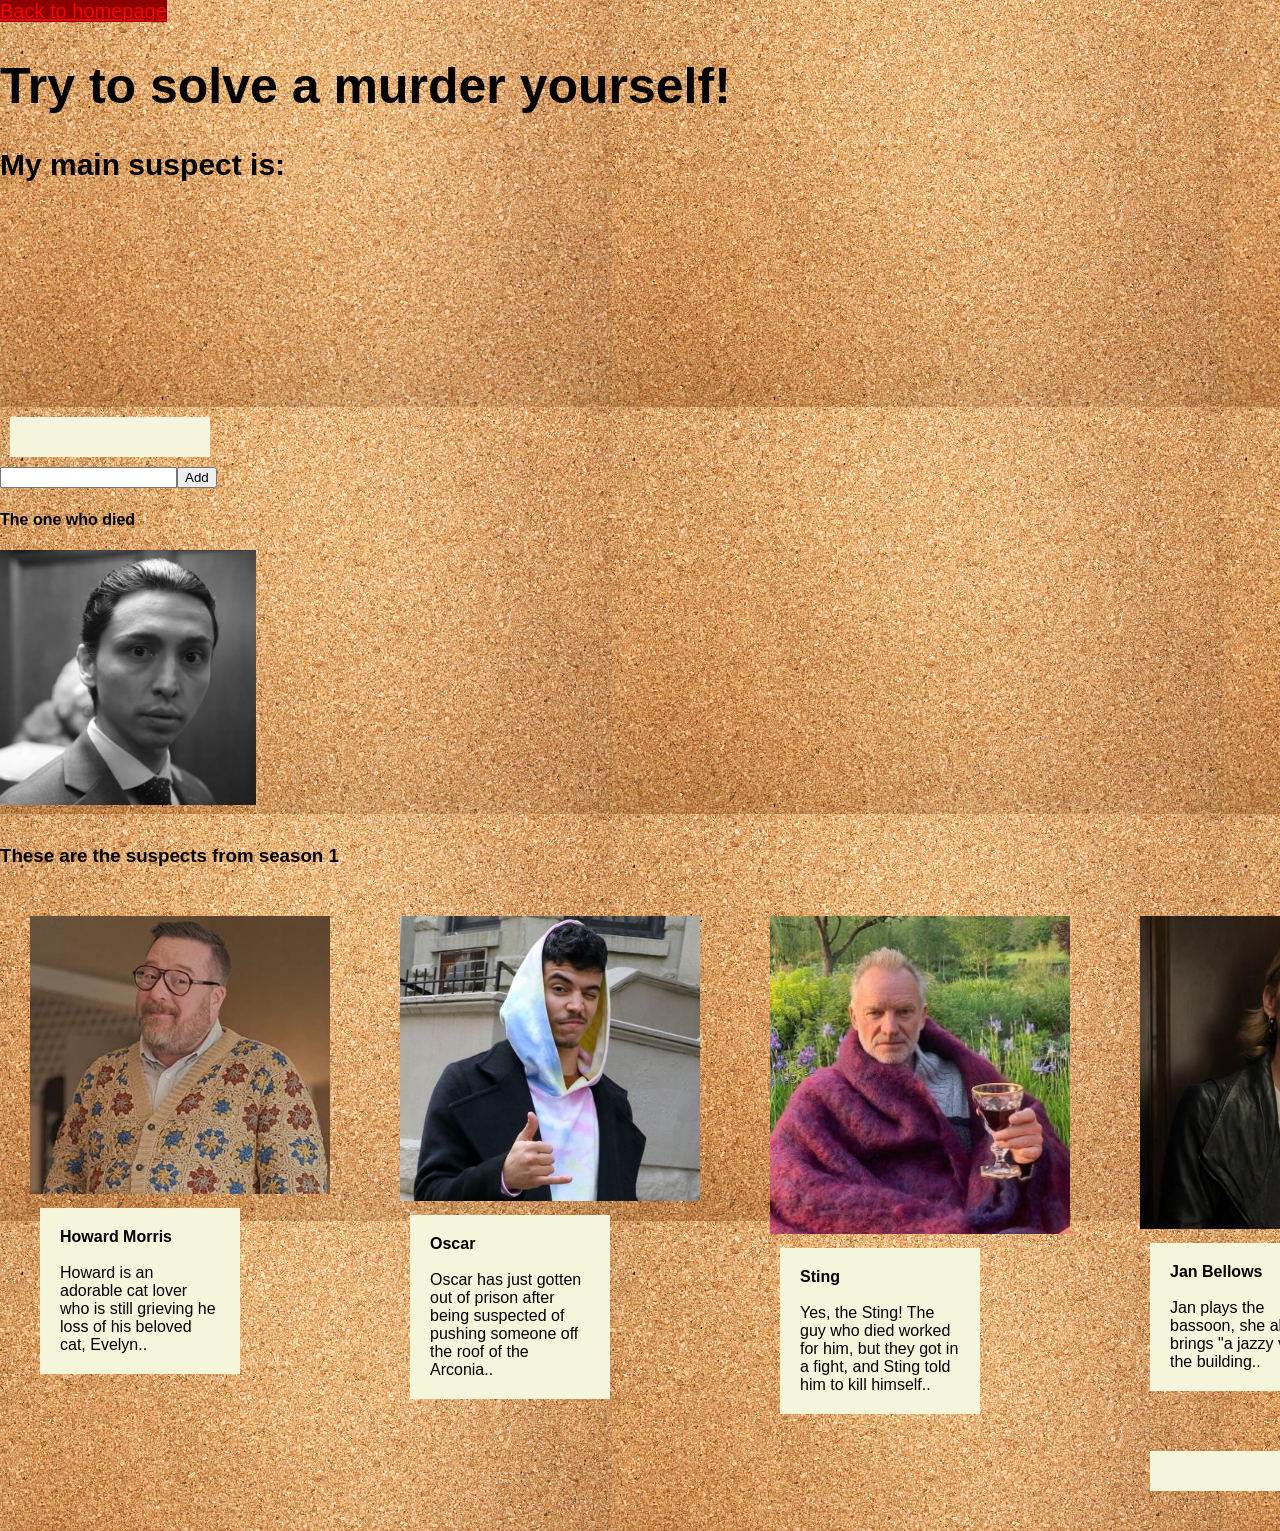
==== 2nd page/page2.html @ ed41753b "Add files via upload" ====
<!DOCTYPE html>
<html lang="en">
<head>
    <title>Now its your turn!</title>
    <meta charset="UTF-8">
    <meta name="viewport" content="width=device-width, initial-scale=1.0">
    <title>Document</title>
    <link rel="stylesheet" href="page2.css">
</head>
<body>
     <a href="index.html" class="link1">Back to homepage</a>
     <h1>Try to solve a murder yourself!</h1>
     <h2 id="welkomTitel">My main suspect is:</h2>
      <div id="myImage"></div>
  <p id="resultaat"></p>
   <input type="text" id="myInput"><button id="myButton">Add</button>
     <h4><br><strong>The one who died</strong></h4>
     <img src="Image2/Tim Kono.png" alt="Tim" class="main"></div>
     <h3><strong>These are the suspects from season 1</strong></h3>
<div class="container">
   <div><img src="Image2/Howard Morris.jpg" alt="Howard" class="portrait">
   <p><strong>Howard Morris</strong> <br> Howard is an adorable cat lover who is still grieving he loss of his beloved cat, Evelyn..</p>
   </div>
   <div><img src="Image2/Oscar.jpg" alt="Oscar" class="portrait">
   <p><strong>Oscar</strong> <br> Oscar has just gotten out of prison after being suspected of pushing someone off the roof of the Arconia..</p>
   </div>
   <div><img src="Image2/Sting.jpg" alt="Sting" class="portrait">
   <p><strong>Sting</strong> <br> Yes, the Sting! The guy who died worked for him, but they got in a fight, and Sting told him to kill himself..</p>
</div>
   <div><img src="Image2/Jan Bellows.webp" alt="Jan" class="portrait">
   <p><strong>Jan Bellows</strong> <br> Jan plays the bassoon, she always brings "a jazzy vibe" in the building.. <div class= "text" id="Jan"> </div> </p>
   
   </div>
   <div><img src="Image2/Theo Dimas.jpg" alt="Theo" class="portrait">
   <p><strong>Theo Dimas</strong> <br> Theo is the son of Teddy Dimas. He is deaf and has a very dark past..</p>
   </div>
   <div><img src="Image2/Teddy Dimas 2.jpg" alt="Teddy" class="portrait">
     <p><strong>Teddy Dimas</strong> <br> Teddy is a successful businessman with a lot of money, but nobody knows where he gets it from.. </p>
   </div>

   <script src="game.js"></script>
</body>
</html>
---- 2nd page/page2.css ----
html {
  box-sizing: border-box;
}
*, *:before, *:after {
  box-sizing: inherit;
}
body {
  margin: 0;
  padding: 0;
  min-height: 100vh;
  font-family: Arial, Helvetica, sans-serif;

 background-image: url("Image2/prikbord.jpg");
 background-color: #cccccc;
}

.portrait{
  width: 300px;
}


h1 {
    font-size: 50px;
    text-align: left;
}

h2 {
    font-size: 30px;
    text-align: left;
}

h3{
 text-align: bottom;
}

 h4{
 text-align: left;
 margin-block-start: 5px;
}
.container {
  display:flex;
  gap:10px;
}

.containter img{
  width: 60%;
  height:200px;
}

.container div {
margin: 10px;
padding: 20px;
font: size 15px;
}

.main {
  width:20%;
  display: flex;
  height:auto;
  margin-bottom: 40px;
  justify-content: center;
  align-items: center;
}

p{
  display:flex;
  flex-direction: column;
  background-color: beige;
  width: 200px;
  margin: 10px;
  padding: 20px;
}
.text {
  text-align: center;
  padding: 15px;
  margin: 10px;
}
#myImage{
  width: 60%;
  height:200px;
  background-size: contain;
  background-repeat: no-repeat;
  background-position: left;

}
.link1 {
  position: left;
  bottom: 5px;
  left: 40%;

  background-color: darkred;
  color: red;
  font-size: 20px;
}
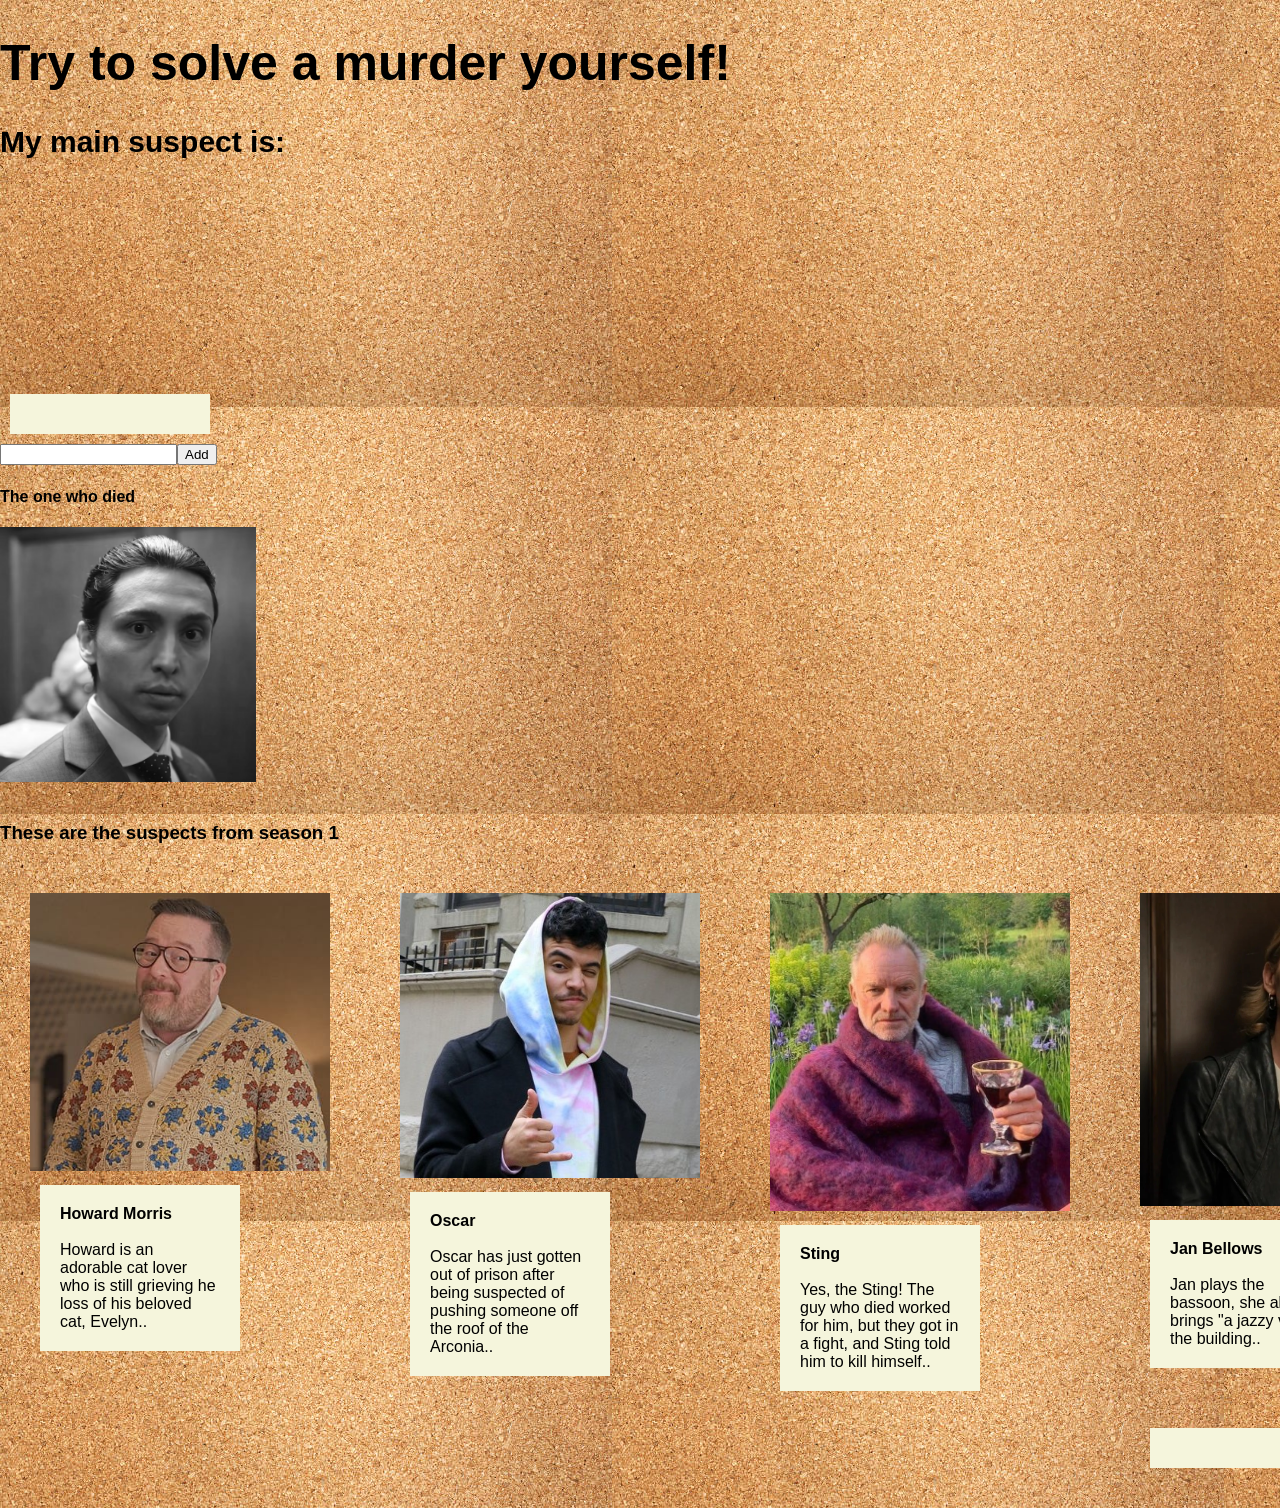
==== commit 815d63a3: "Fix HTML structure and formatting in page2.html" ====
--- a/2nd page/page2.html
+++ b/2nd page/page2.html
@@ -8,7 +8,6 @@
     <link rel="stylesheet" href="page2.css">
 </head>
 <body>
-     <a href="index.html" class="link1">Back to homepage</a>
      <h1>Try to solve a murder yourself!</h1>
      <h2 id="welkomTitel">My main suspect is:</h2>
       <div id="myImage"></div>
@@ -40,4 +39,4 @@
 
    <script src="game.js"></script>
 </body>
-</html>+</html>
